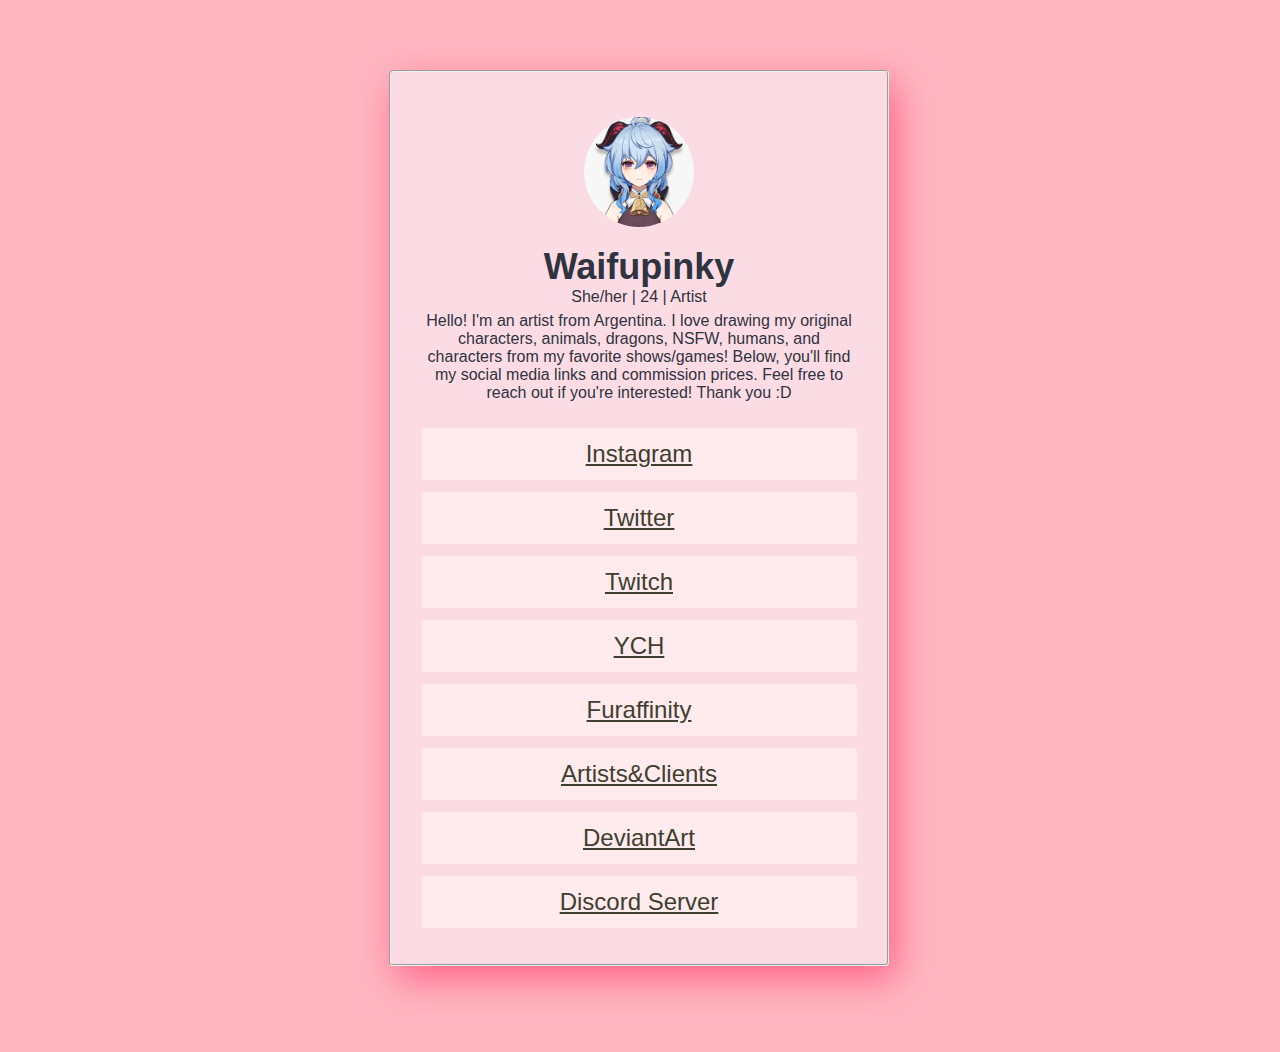
==== index.html @ 5f70cb53 "Agregue devianaRT" ====
<!DOCTYPE html>
<html lang="en">
<head>
    <meta charset="UTF-8">
    <meta name="viewport" content="width=device-width, initial-scale=1.0">
    <title>Waifupinky</title>
    <link rel="stylesheet" href="./css/style.css">
    <link href="https://fonts.googleapis.com/css2?family=Oswald&display=swap" rel="stylesheet">
</head>

<!-- <header>
    <div class="container">
        <div class="navbar">
            <h1 class="textocentrado"> Waifupinky</h1>     
                <ul>
                    <li>Dibujitos cute</li>
                    <li>Home</li>
                    <li>About</li>
                    <li><a href="https://www.instagram.com/waifupinky/" target="_blank">Home</a></li>
                    <li><a href="https://twitter.com/waifupinky" target="_blank">About</a></li>
                    <li><a href="https://dhermaglos.github.io/programacion31/" target="_blank">Gallery</a> </li>
                    <li><a href="https://dhermaglos.github.io/programacion31/" target="_blank">Commisions</a> </li>
                    <li><a href="#pie">Ir a pie de pagina</a></li>
                </ul>
        </div> 
    </div>
</header> -->

 
<!-- <style>


</style> -->

<body>
    <Fieldset class="form-register">
    <section class="content-container"> 
        <!-- <section id="foto"></section>   -->

        <img src="personajeGanyu.jpeg" class="w3-margin" alt="image" width="110px" height="110px" style="border-radius: 50%;">
        <h1 class="textocentrado"> Waifupinky</h1>   
        <h4 class="textocentrado">She/her | 24 | Artist </h4>
        Hello! I'm an artist from Argentina. I love drawing my original characters, animals, dragons, NSFW, humans, and characters from my favorite shows/games! Below, you'll find my social media links and commission prices. Feel free to reach out if you're interested! Thank you :D</h4>
        <ul id="buttons01" class="buttons">
            <li><a href="https://www.instagram.com/waifupinky"  class="button n01" target="_blank">Instagram</a></li>
            <li><a href="https://www.twitter.com/waifupinky" class="button n02" target="_blank">Twitter</a></li>
            <li><a href="https://www.twitch.tv/waifupinky" class="button n03" target="_blank">Twitch</a></li>
            <li><a href="https://ych.commishes.com/user/waifupinky/" class="button n04" target="_blank">YCH</a></li>
            <li><a href="https://www.furaffinity.net/user/waifupinky/" class="button n05" target="_blank">Furaffinity</a></li>
            <li><a href="https://artistsnclients.com/people/waifupinky" class="button n06" target="_blank">Artists&Clients</a></li>
            <li><a href="https://www.deviantart.com/waifupinky" class="button n07" target="_blank">DeviantArt</a></li>
            <li><a href="https://discord.gg/aEDJbhVYu3" class="button n08" target="_blank">Discord Server</a></li>
            

          </ul>
          
            </section>  
        </Fieldset>
        
</body>

<footer><br></br></footer>
</html>
---- css/style.css ----
*{
    margin: 0;
    padding: 0;
    box-sizing: 0;
}
body { 
    background: pink;
    height: 450px;
    border: 2px black;
    background-color: lightpink;
    background-repeat: none;
    background-size: cover;
    background-attachment: fixed;
    font-family: 'Gill Sans', 'Gill Sans MT', Calibri, 'Trebuchet MS', sans-serif; 
    color: #2F333F;
    margin: 5px 5px 3px 3px;
}

h1{
    font-size: 36px;
}
a {
    color: #3e3f2f;
}
.textocentrado { 
    text-align: center;
}
#nombreid {
    text-align: center;
}
/* .navbar{
    width: 100%;
    height: 70px;
    margin: auto;
    display: flex;
    align-items: center;
    background-color:  #fccad6d3;
} */

/* ul li{
    display: inline-block;
    list-style: none;
    margin: 0px 20px;
} */
/* h2 {
    width: 95%;
    background: pink;
    padding: 12px ;
    margin: 10px 0px;
    border: pink ;
    border-radius: 4px ;
    font-family: 'Gill Sans', 'Gill Sans MT', Calibri, 'Trebuchet MS', sans-serif;
    font-size: 16px;
    text-align: center;
} */

ul {
    display: flex;
    flex-wrap: wrap;
    justify-content: center;
    margin-top: 20px;
    list-style: none;
}

.buttons-container {
    display: flex;
    flex-wrap: wrap;
    justify-content: center;
    margin-top: 20px;
}
.w3-margin{
    margin: 15px 0px;
}

.content-container {
    text-align: center;
}

li {
    width: 200px; /* Ajusta el ancho según tu preferencia */
    width: 95%;
    background: rgb(255, 234, 237);
    padding: 12px ;
    margin: 6px 0px;
    border: pink ;
    border-radius: 4px ;
    font-family: 'Gill Sans', 'Gill Sans MT', Calibri, 'Trebuchet MS', sans-serif;
    font:     #3e3f2f;
    font-size: 24px;
    text-align: center;
}

button {
    width: 200px; /* Ajusta el ancho según tu preferencia */
    width: 95%;
    background: rgb(255, 234, 237);
    padding: 12px ;
    margin: 6px 0px;
    border: pink ;
    border-radius: 4px ;
    font-family: 'Gill Sans', 'Gill Sans MT', Calibri, 'Trebuchet MS', sans-serif;
    font:     #3e3f2f;
    font-size: 24px;
    text-align: center;
}
.form-register{
    width: 500px;
    box-sizing: border-box;
    background: #fcdce4;
    padding: 30px;
    margin: auto;
    margin-top: 70px;
    border-radius: 4px;
    font-family: 'Gill Sans', 'Gill Sans MT', Calibri, 'Trebuchet MS', sans-serif;
    box-shadow: 7px 13px 37px #ff6387;
    margin-bottom: 20px;
}
.form-register h2 {
    font-size: 24px;
    text-align: center;
    margin-top: auto;
}


.form-register h4 {
    font-size: 16px;
    text-align: center;
    margin-top: auto;
    margin-bottom: 6px;
    font-weight: lighter;
}
.formulario1{
width: 95%;
background: #fccad6;
padding: 10px ;
margin-bottom: 16px;
border: 1px solid #ff6387;
border-radius: 4px ;
font-family: 'Gill Sans', 'Gill Sans MT', Calibri, 'Trebuchet MS', sans-serif;
font-size: 18px;
}

.formulario2{
    width: 100%;
    background: #fccad6;
    padding: 10px ;
    margin-bottom: 16px;
    border: 1px solid #ff6387;
    border-radius: 4px ;
    font-family: 'Gill Sans', 'Gill Sans MT', Calibri, 'Trebuchet MS', sans-serif;
    font-size: 18px;
    }


body section div {
    width: 95%;
    background: #fccad6;
    padding: 10px ;
    margin-bottom: 16px;
    border: 1px solid #ff6387;
    border-radius: 4px ;
    font-family: 'Gill Sans', 'Gill Sans MT', Calibri, 'Trebuchet MS', sans-serif;
    font-size: 18px;
    display: inline-block;
}

.form-register .submit {
    width: 95%;
    background: #ff6387;
    padding: 12px ;
    margin: 16px 0px;
    border: none ;
    border-radius: 4px ;
    font-family: 'Gill Sans', 'Gill Sans MT', Calibri, 'Trebuchet MS', sans-serif;
    font-size: 16px;
    text-align: center;
}

footer{

    
        margin-top: 50px; /* Ajusta la cantidad de espacio que deseas en la parte superior del pie de página */
    /* width: 100%;
    background: #ff6387;
    padding: 12px ;
    margin: none;
    border: none ;
    border-radius: 4px ;
    font-family: 'Gill Sans', 'Gill Sans MT', Calibri, 'Trebuchet MS', sans-serif;
    font-size: 16px;
    text-align: center; */
}
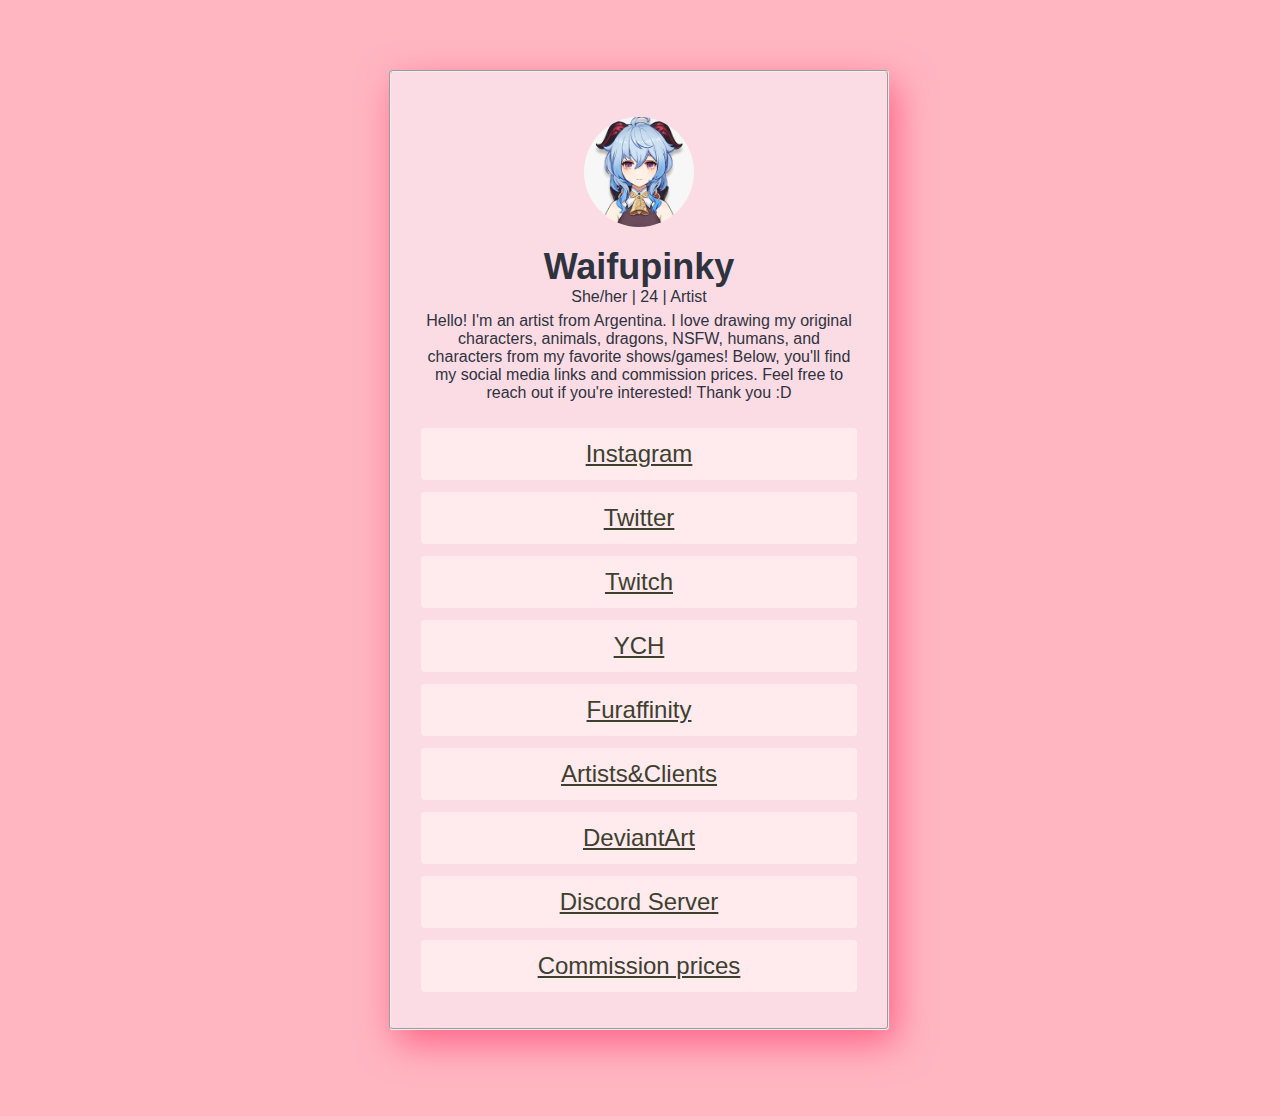
==== commit 26dd27e9: "Agregado pagina de precios de comisiones" ====
--- a/index.html
+++ b/index.html
@@ -50,6 +50,7 @@
             <li><a href="https://artistsnclients.com/people/waifupinky" class="button n06" target="_blank">Artists&Clients</a></li>
             <li><a href="https://www.deviantart.com/waifupinky" class="button n07" target="_blank">DeviantArt</a></li>
             <li><a href="https://discord.gg/aEDJbhVYu3" class="button n08" target="_blank">Discord Server</a></li>
+            <li><a href="newPage.html" class="button n09" target="_blank">Commission prices</a></li>
             
 
           </ul>
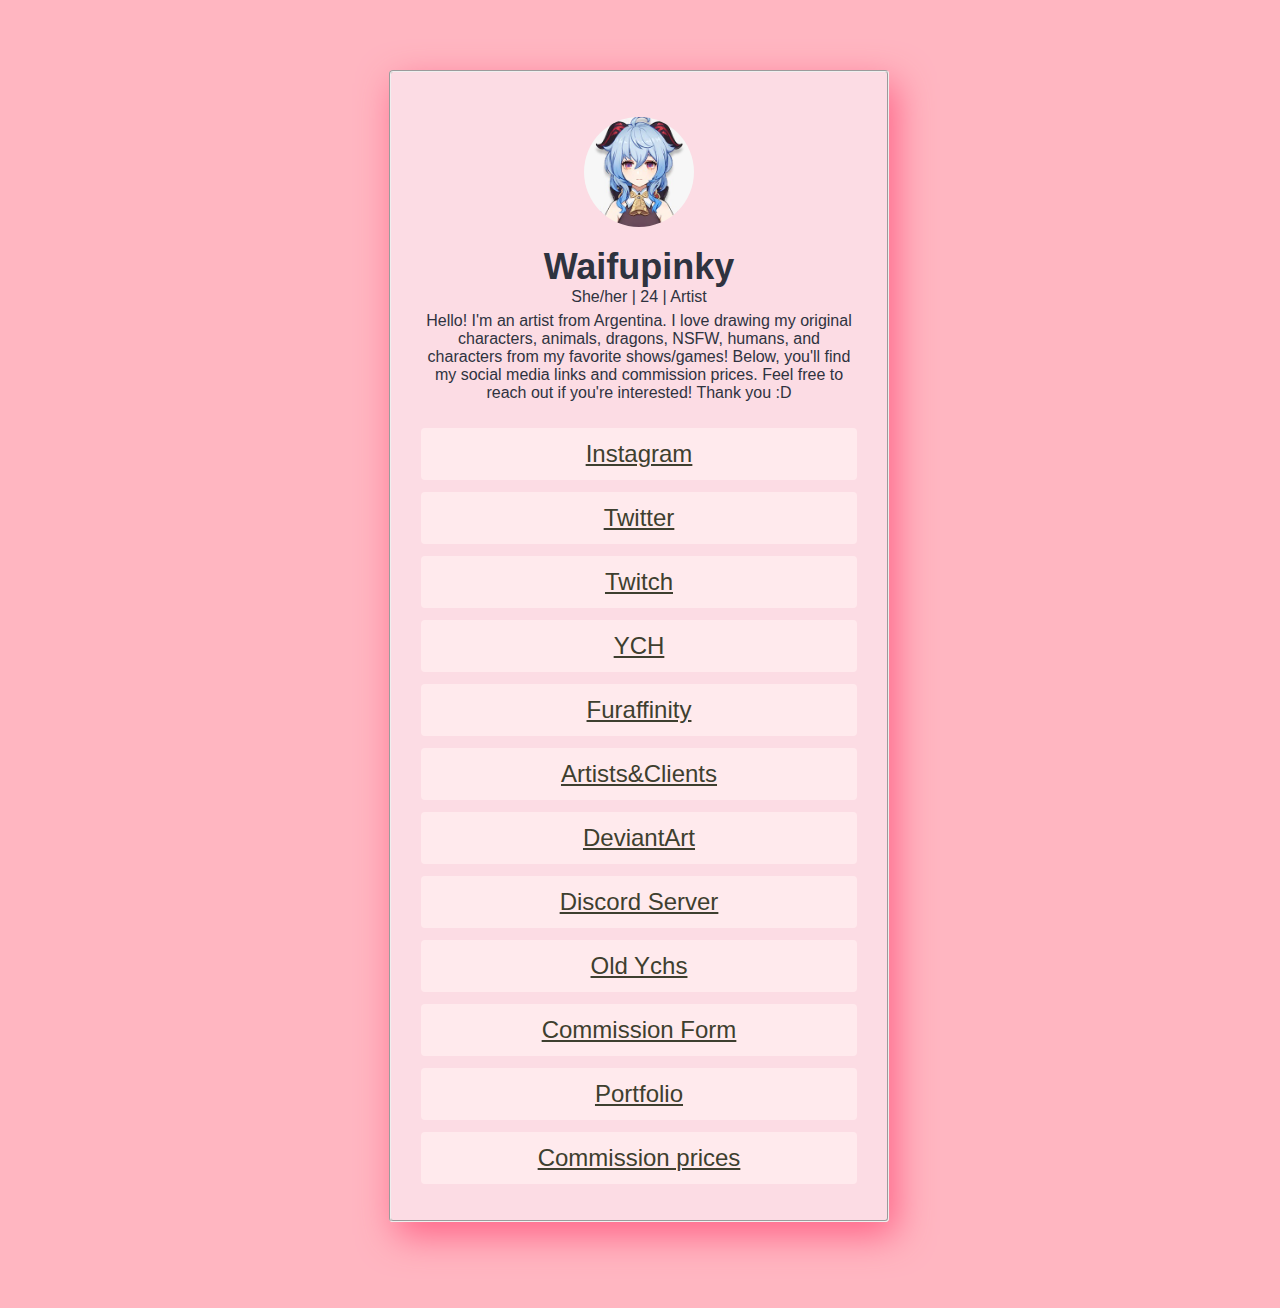
==== commit 52e7c3ba: "Update index.html" ====
--- a/index.html
+++ b/index.html
@@ -7,30 +7,6 @@
     <link rel="stylesheet" href="./css/style.css">
     <link href="https://fonts.googleapis.com/css2?family=Oswald&display=swap" rel="stylesheet">
 </head>
-
-<!-- <header>
-    <div class="container">
-        <div class="navbar">
-            <h1 class="textocentrado"> Waifupinky</h1>     
-                <ul>
-                    <li>Dibujitos cute</li>
-                    <li>Home</li>
-                    <li>About</li>
-                    <li><a href="https://www.instagram.com/waifupinky/" target="_blank">Home</a></li>
-                    <li><a href="https://twitter.com/waifupinky" target="_blank">About</a></li>
-                    <li><a href="https://dhermaglos.github.io/programacion31/" target="_blank">Gallery</a> </li>
-                    <li><a href="https://dhermaglos.github.io/programacion31/" target="_blank">Commisions</a> </li>
-                    <li><a href="#pie">Ir a pie de pagina</a></li>
-                </ul>
-        </div> 
-    </div>
-</header> -->
-
- 
-<!-- <style>
-
-
-</style> -->
 
 <body>
     <Fieldset class="form-register">
@@ -50,7 +26,11 @@
             <li><a href="https://artistsnclients.com/people/waifupinky" class="button n06" target="_blank">Artists&Clients</a></li>
             <li><a href="https://www.deviantart.com/waifupinky" class="button n07" target="_blank">DeviantArt</a></li>
             <li><a href="https://discord.gg/aEDJbhVYu3" class="button n08" target="_blank">Discord Server</a></li>
-            <li><a href="newPage.html" class="button n09" target="_blank">Commission prices</a></li>
+            <li><a href="https://drive.google.com/drive/u/4/folders/1FzBOObcIYbLHzJI067xKsVKCYStMCnv0" class="button n08" target="_blank">Old Ychs</a></li>
+            <li><a href="https://docs.google.com/forms/d/e/1FAIpQLScyuqRryJmcZRPWQAljgcsETljzF19kTQQYWfPHYYw0VThQGQ/viewform" class="button n08" target="_blank">Commission Form</a></li>
+            <li><a href="https://drive.google.com/drive/folders/1VUVjIeWAE8TTIclxxj-_NPq9l0g5Z5ng?usp=sharing" class="button n08" target="_blank">Portfolio</a></li>
+
+            <li><a href="commisionInfo.html" class="button n09" target="_blank">Commission prices</a></li>
             
 
           </ul>
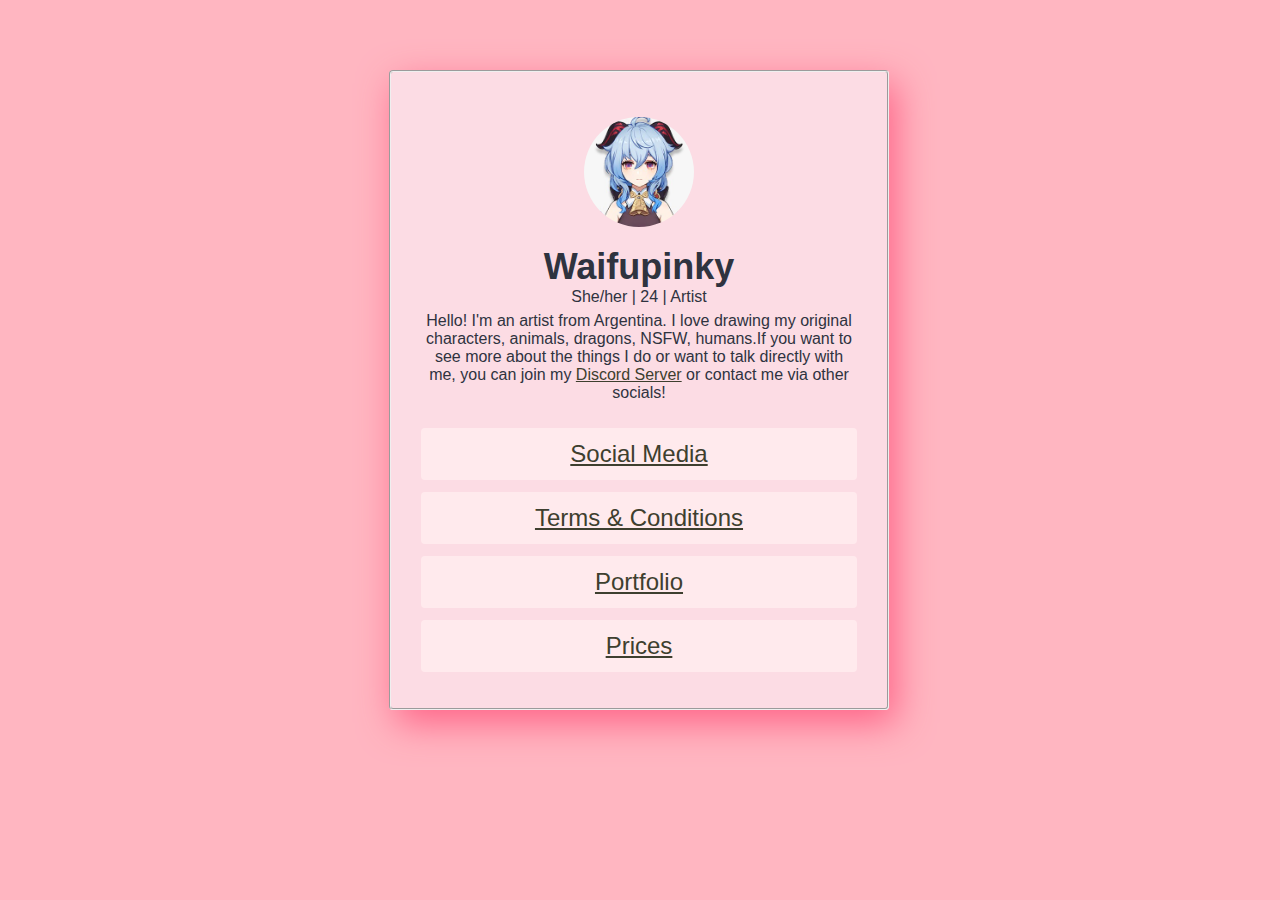
==== commit 87d1e8d8: "Prices" ====
--- a/index.html
+++ b/index.html
@@ -16,21 +16,13 @@
         <img src="personajeGanyu.jpeg" class="w3-margin" alt="image" width="110px" height="110px" style="border-radius: 50%;">
         <h1 class="textocentrado"> Waifupinky</h1>   
         <h4 class="textocentrado">She/her | 24 | Artist </h4>
-        Hello! I'm an artist from Argentina. I love drawing my original characters, animals, dragons, NSFW, humans, and characters from my favorite shows/games! Below, you'll find my social media links and commission prices. Feel free to reach out if you're interested! Thank you :D</h4>
+        Hello! I'm an artist from Argentina. I love drawing my original characters, animals, dragons, NSFW, humans.If you want to see more about the things I do or want to talk directly with me, you can join my  <a href="https://discord.gg/aEDJbhVYu3" target="_blank">Discord Server</a> or contact me via other socials!</h4>
         <ul id="buttons01" class="buttons">
-            <li><a href="https://www.instagram.com/waifupinky"  class="button n01" target="_blank">Instagram</a></li>
-            <li><a href="https://www.twitter.com/waifupinky" class="button n02" target="_blank">Twitter</a></li>
-            <li><a href="https://www.twitch.tv/waifupinky" class="button n03" target="_blank">Twitch</a></li>
-            <li><a href="https://ych.commishes.com/user/waifupinky/" class="button n04" target="_blank">YCH</a></li>
-            <li><a href="https://www.furaffinity.net/user/waifupinky/" class="button n05" target="_blank">Furaffinity</a></li>
-            <li><a href="https://artistsnclients.com/people/waifupinky" class="button n06" target="_blank">Artists&Clients</a></li>
-            <li><a href="https://www.deviantart.com/waifupinky" class="button n07" target="_blank">DeviantArt</a></li>
-            <li><a href="https://discord.gg/aEDJbhVYu3" class="button n08" target="_blank">Discord Server</a></li>
-            <li><a href="https://drive.google.com/drive/u/4/folders/1FzBOObcIYbLHzJI067xKsVKCYStMCnv0" class="button n08" target="_blank">Old Ychs</a></li>
-            <li><a href="https://docs.google.com/forms/d/e/1FAIpQLScyuqRryJmcZRPWQAljgcsETljzF19kTQQYWfPHYYw0VThQGQ/viewform" class="button n08" target="_blank">Commission Form</a></li>
-            <li><a href="https://drive.google.com/drive/folders/1VUVjIeWAE8TTIclxxj-_NPq9l0g5Z5ng?usp=sharing" class="button n08" target="_blank">Portfolio</a></li>
+            <li><a href="SOCIALMEDIA.html" class="button n01" target="_blank">Social Media</a></li>
+            <li><a href="t&c.html" class="button n02" target="_blank">Terms & Conditions</a></li>
+            <li><a href="https://portfolio.commishes.com/user/waifupinky/" class="button n08" target="_blank">Portfolio</a></li>
 
-            <li><a href="commisionInfo.html" class="button n09" target="_blank">Commission prices</a></li>
+            <li><a href="prices.html" class="button n09" target="_blank">Prices</a></li>
             
 
           </ul>
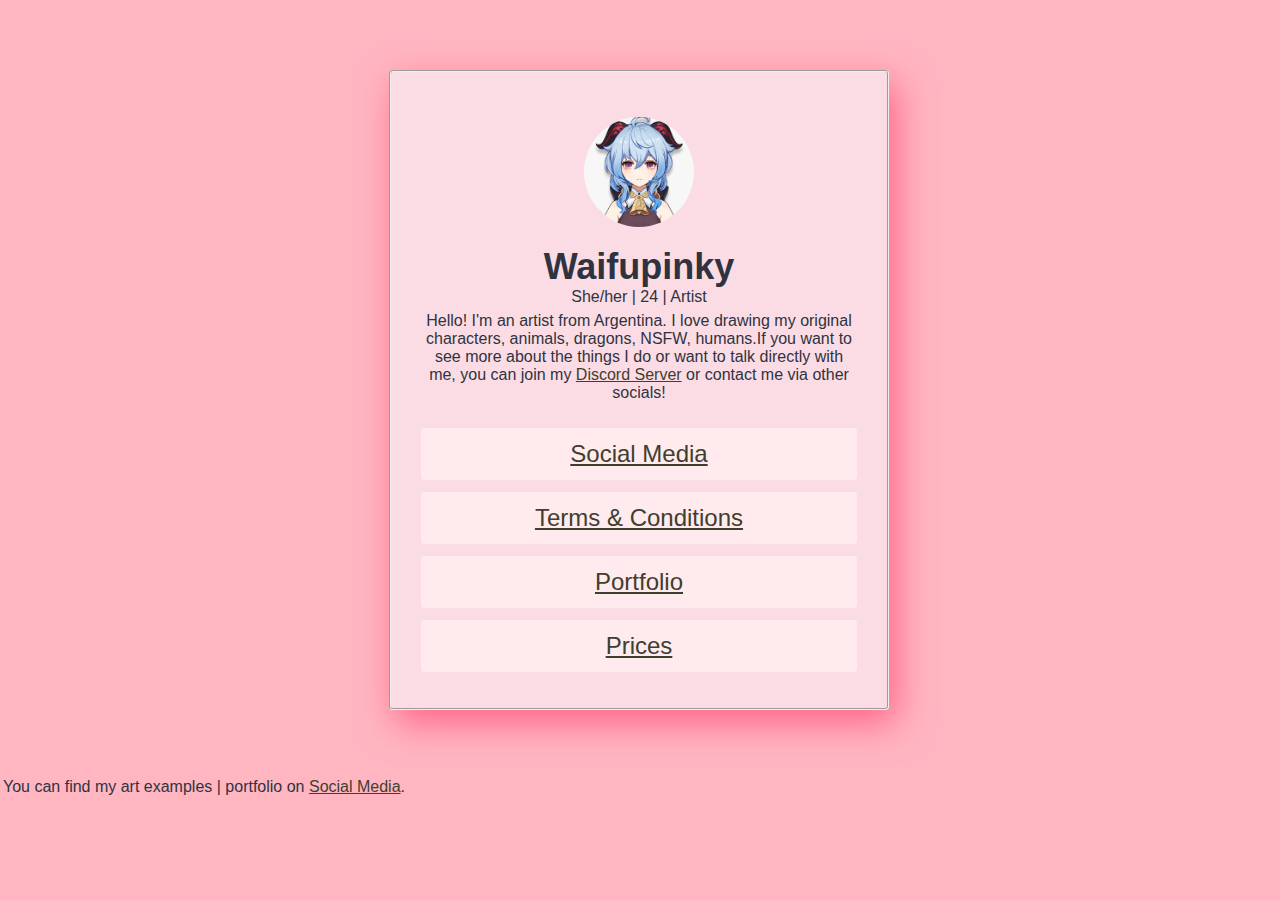
==== commit 68e14dec: "qcy" ====
--- a/index.html
+++ b/index.html
@@ -32,5 +32,9 @@
         
 </body>
 
-<footer><br></br></footer>
+<footer><br>
+    You can find my art examples | portfolio on <a href="SOCIALMEDIA.html" class="button n01" target="_blank">Social Media</a>.
+
+
+</br></footer>
 </html>